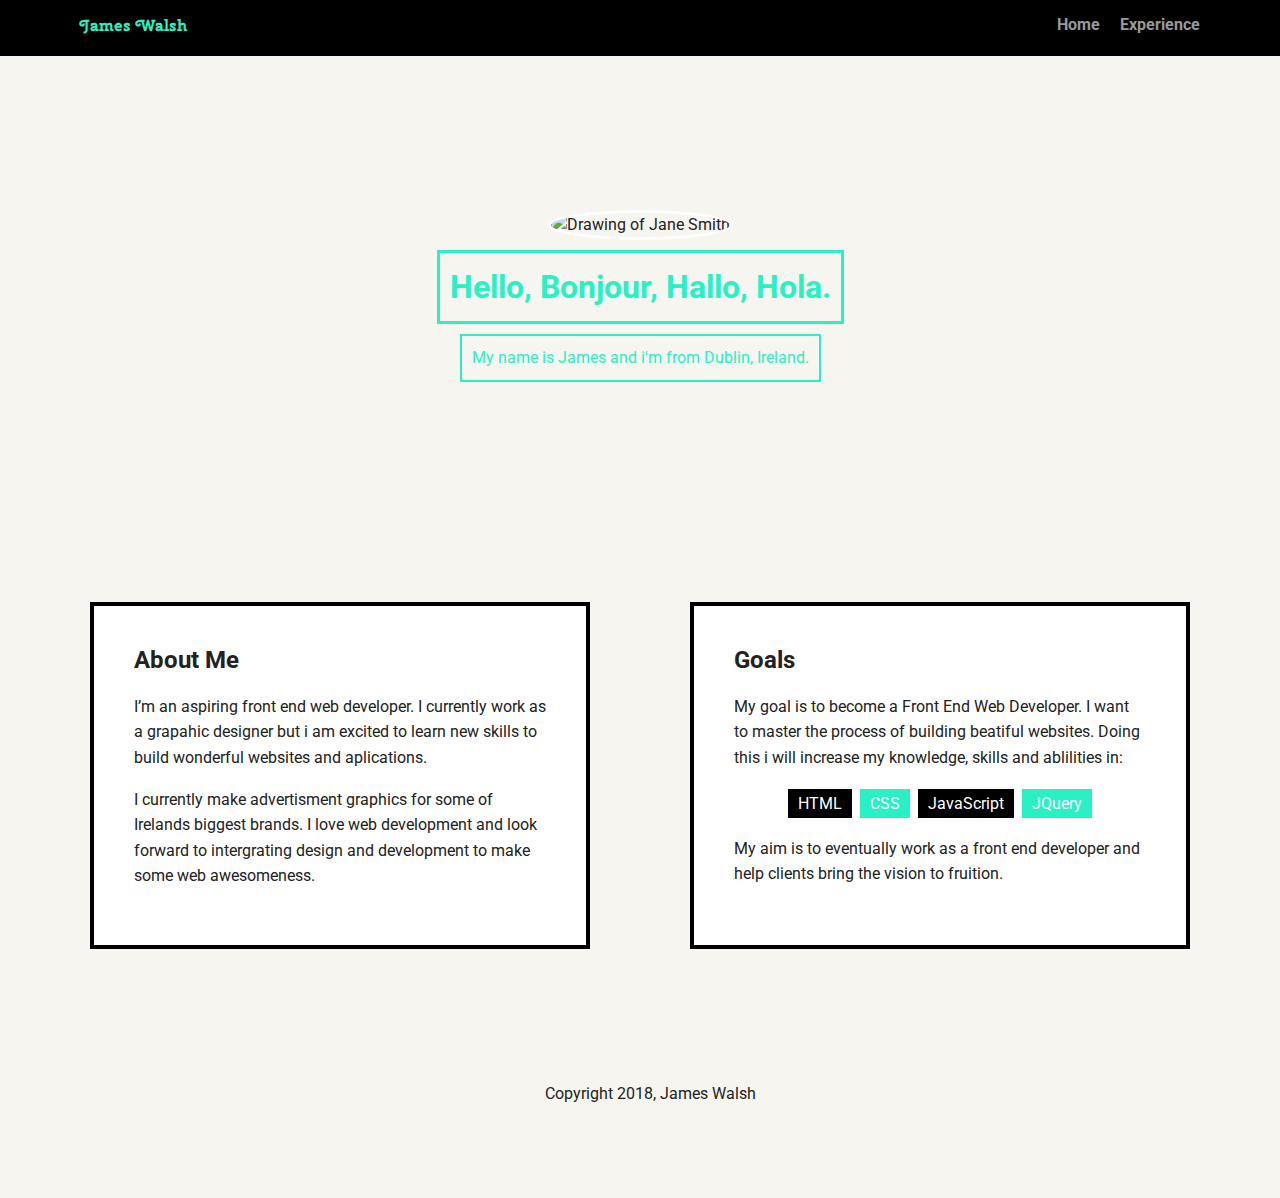
==== index.html @ 4403941a "Added Social Links" ====
<!doctype html>
<html lang="en">
<head>
  <meta charset="utf-8">
  <title>James Walsh's Profile</title>
  <meta name="viewport" content="width=device-width, initial-scale=1.0">
  <link rel="stylesheet" href="styles.css">
  <link href="https://fonts.googleapis.com/css?family=Muli%7CRoboto:400,300,500,700,900" rel="stylesheet">
  <link href="https://fonts.googleapis.com/css?family=Cherry+Swash" rel="stylesheet">
</head>
  <body>

    <div class="main-nav">
        <ul class="nav">
          <li class="name">James Walsh</li>
          <li><a href="#">Home</a></li>
          <li><a href="experience.html">Experience</a></li>
        </ul>
    </div>

    <header>
      <img src="images/profile-image.jpg" alt="Drawing of Jane Smith" class="profile-image">
      <h1 class="tag name">Hello, Bonjour, Hallo, Hola.</h1>
      <p class="tag location">My name is James and i'm from Dublin, Ireland.</p>
    </header>

    <main class="flex">
      <div class="card">
        <h2>About Me</h2>
        <p>I’m an aspiring front end web developer. I currently work as a grapahic designer but i am excited to learn new skills to build wonderful websites and aplications.</p>
        <p>I currently make advertisment graphics for some of Irelands biggest brands. I love web development and look forward to intergrating design and development to make some web awesomeness.</p>
      </div>

      <div class="card">
        <h2>Goals</h2>
        <p>My goal is to become a Front End Web Developer. I want to master the process of building beatiful websites. Doing this i will increase my knowledge, skills and ablilities in:</p>
        <ul class="skills">
          <li>HTML</li>
          <li>CSS</li>
          <li>JavaScript</li>
          <li>JQuery</li>
        </ul>
        <p>My aim is to eventually work as a front end developer and help clients bring the vision to fruition.</p>
      </div>

    </main>
    <footer>
      <ul>
        <li><a href="#" class="social twitter">Twitter</a></li>
        <li><a href="#" class="social linkedin">LinkedIn</a></li>
        <li><a href="https://github.com/WalshyIRE" class="social github">Github</a></li>
      </ul>
      <p class="copyright">Copyright 2018, James Walsh</p>
    </footer>
  </body>
  </html>
---- styles.css ----
/* Global Layout Set-up */
* {
  box-sizing: border-box;
}

body {
  margin: 0;
  padding: 0;
  text-align: center;
  font-family: 'Roboto', sans-serif;
  color: #222;
  background: #f7f5f0;
}
/* Link Styles */

a {
  text-decoration: none;
  color: #999;
}
a:hover {
  color: #6633ff;
}

/* Section Styles */

.main-nav {
  width: 100%;
  background: black;
  min-height: 30px;
  padding: 10px;
  position: fixed;
  text-align: center;
}
.nav {
  display: flex;
  justify-content: space-around;
  font-weight: 700;
  list-style-type: none;
  margin: 0 auto;
  padding: 0;
}

.nav .name {
    display: block;
    font-family: 'Cherry Swash', cursive;
    margin-right: auto;
    color: #29f1c3;
}
.nav li {
  padding: 5px 10px 10px 10px;
}
.nav a {
  transition: all .5s;
}
.nav a:hover {
  color: white
}

header {
  text-align: center;
  background: url('images/developer.jpg') no-repeat top center ;
  background-size: cover;
  background-position: center;
  overflow: hidden;
  padding-top: 60px;
}
header {
  line-height: 1.5;
  padding: 10em;
}
header .profile-image {
  margin-top: 50px;
  width: 150px;
  height: 150px;
  border-radius: 50%;
  border: 3px solid white;
  transition: all .5s;
}
header .profile-image:hover {
  transform: scale(1.1) rotate(360deg);
  border-radius: 0%;
  border: 3px solid #29f1c3;
}
.tag {
  color: #29f1c3;
  padding: 10px;
  display: table;
  margin: 10px auto;
  border: 3px solid #29f1c3;
}
.location {
  border: 2px solid #29f1c3;
  color: border: 2px solid #29f1c3;
}
.card {
  margin: 30px;
  padding: 20px 40px 40px;
  max-width: 500px;
  text-align: left;
  background: #fff;
  border: 4px solid #000;
  /* border-radius: 6px; */
  transition: all .5s;

}


.card:hover {
  border-color: #29f1c3;
  box-shadow: 10px 10px 5px 0px rgba(0,0,0,0.2);
}

ul.skills {
  padding: 0;
  text-align: center;
}

.skills li {
  /* border-radius: 6px; */
  display: inline-block;
  background: #29f1c3;
  color: white;
  padding: 5px 10px;
  margin: 2px;
}

.skills li:nth-child(odd) {
  background: #000;
}

footer {
  width: 100%;
  min-height: 30px;
  padding: 20px 0 40px 20px;
}

footer .copyright {
  top: -8px;
  font-size: .75em;
}

footer ul {
  list-style-type: none;
  margin: 0;
  padding: 0;
}

footer ul li {
  display: inline-block;
}

a.social {
  display: inline-block;
  text-indent: -9999px;
  margin-left: 5px;
  width: 30px;
  height: 30px;
  background-size: 30px 30px;
  opacity: .4;
  transition: all .5s;
}

a.twitter {
  background-image: url(images/twitter.svg);
}
a.linkedin {
  background-image: url(images/linkedin.svg);
}
a.github {
  background-image: url(images/github.svg);
}
a.social:hover {
  opacity: 1;
}
.clearfix {
  clear: both;
}

/* Styles for larger screens */
@media screen and (min-width: 720px) {

  .flex {
      display: -ms-flexbox;      /* TWEENER - IE 10 */
      display: flex;
      max-width: 1200px;
      -ms-flex-pack: distribute;
      justify-content: space-around;
      margin: 0 auto;
  }

  header {
    min-height: 470px;
  }

  .nav {
    max-width: 1200px;
    padding: 0 30px;
  }


  main {
    padding-top: 20px;
  }

  main p {
    line-height: 1.6em;
  }

  footer {
    font-size: 1.3em;
    max-width: 1200px;
    margin: 40px auto;
  }

}
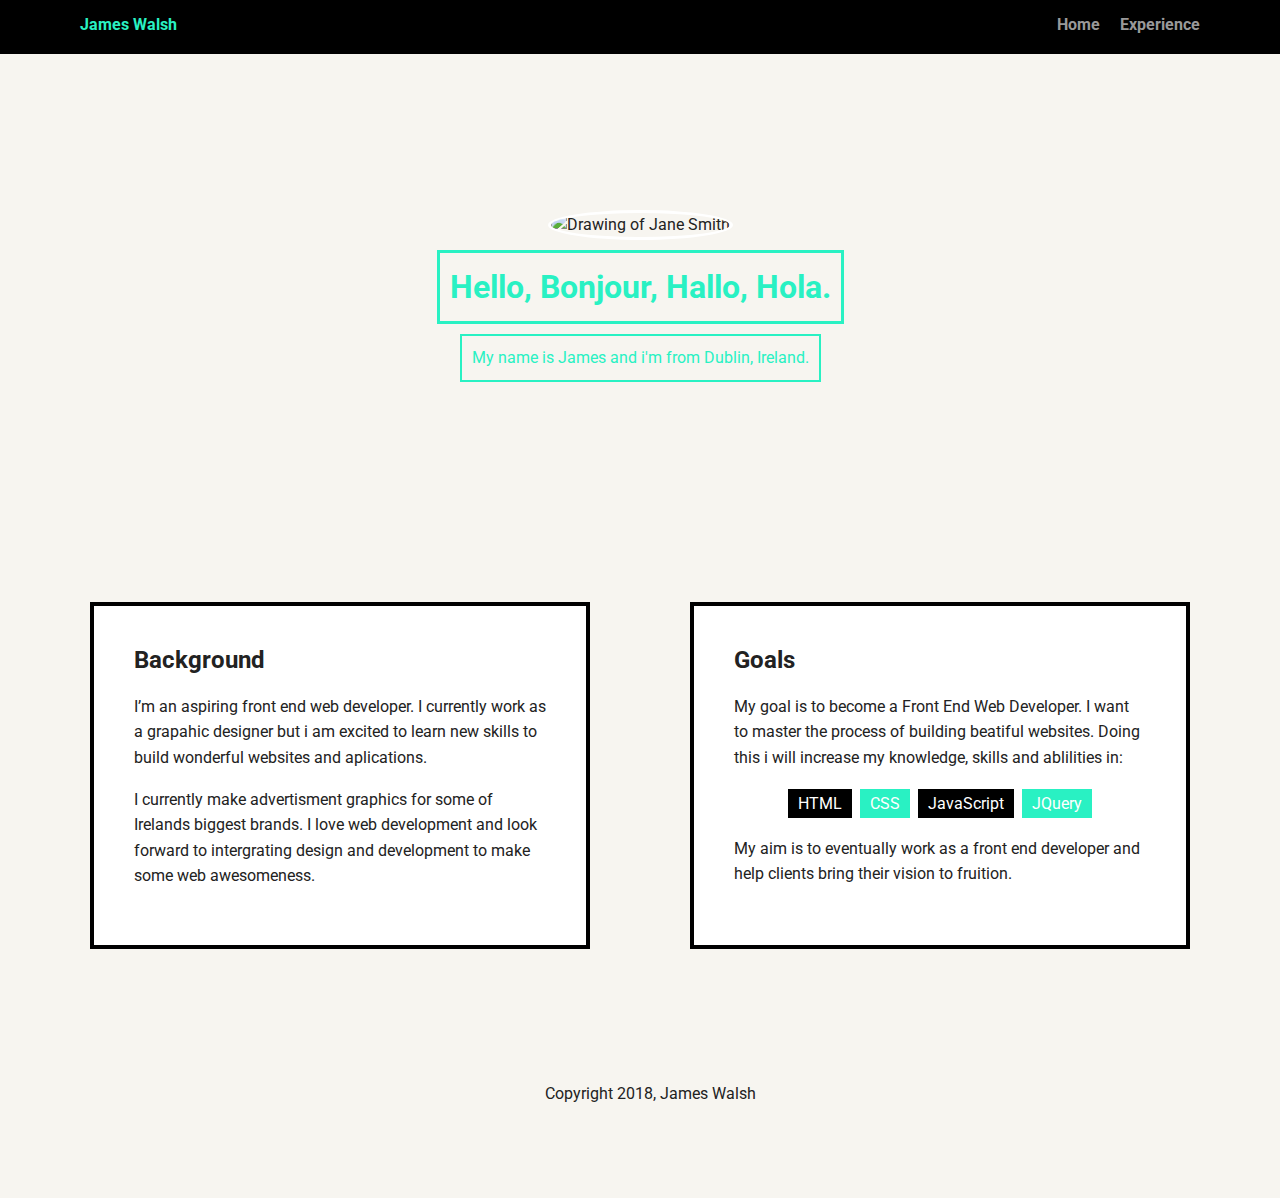
==== commit 57795af7: "Changes to experience page" ====
--- a/index.html
+++ b/index.html
@@ -6,31 +6,40 @@
   <meta name="viewport" content="width=device-width, initial-scale=1.0">
   <link rel="stylesheet" href="styles.css">
   <link href="https://fonts.googleapis.com/css?family=Muli%7CRoboto:400,300,500,700,900" rel="stylesheet">
-  <link href="https://fonts.googleapis.com/css?family=Cherry+Swash" rel="stylesheet">
 </head>
   <body>
+
+<!-- Start of Main Navigation -->
 
     <div class="main-nav">
         <ul class="nav">
           <li class="name">James Walsh</li>
-          <li><a href="#">Home</a></li>
+          <li><a href="index.html">Home</a></li>
           <li><a href="experience.html">Experience</a></li>
         </ul>
     </div>
 
+<!-- End of Main Navigation -->
+
+
+<!-- Heading Section -->
     <header>
       <img src="images/profile-image.jpg" alt="Drawing of Jane Smith" class="profile-image">
       <h1 class="tag name">Hello, Bonjour, Hallo, Hola.</h1>
       <p class="tag location">My name is James and i'm from Dublin, Ireland.</p>
     </header>
+<!-- End of Heading Section -->
 
+<!-- Start of Main Content -->
     <main class="flex">
       <div class="card">
-        <h2>About Me</h2>
+        <h2>Background</h2>
         <p>I’m an aspiring front end web developer. I currently work as a grapahic designer but i am excited to learn new skills to build wonderful websites and aplications.</p>
         <p>I currently make advertisment graphics for some of Irelands biggest brands. I love web development and look forward to intergrating design and development to make some web awesomeness.</p>
       </div>
+  <!-- End of Left Card -->
 
+<!-- Start of Right Card -->
       <div class="card">
         <h2>Goals</h2>
         <p>My goal is to become a Front End Web Developer. I want to master the process of building beatiful websites. Doing this i will increase my knowledge, skills and ablilities in:</p>
@@ -40,17 +49,21 @@
           <li>JavaScript</li>
           <li>JQuery</li>
         </ul>
-        <p>My aim is to eventually work as a front end developer and help clients bring the vision to fruition.</p>
+        <p>My aim is to eventually work as a front end developer and help clients bring their vision to fruition.</p>
       </div>
+<!-- End of Right Card -->
+<!-- End of Main Content Section -->
+    </main>
 
-    </main>
+<!-- Start of Footer -->
     <footer>
       <ul>
         <li><a href="#" class="social twitter">Twitter</a></li>
         <li><a href="#" class="social linkedin">LinkedIn</a></li>
-        <li><a href="https://github.com/WalshyIRE" class="social github">Github</a></li>
+        <li><a href="https://github.com/WalshyIRE" target="_blank" class="social github">Github</a></li>
       </ul>
       <p class="copyright">Copyright 2018, James Walsh</p>
     </footer>
+<!-- End of Footer -->
   </body>
   </html>
--- a/styles.css
+++ b/styles.css
@@ -42,7 +42,8 @@
 
 .nav .name {
     display: block;
-    font-family: 'Cherry Swash', cursive;
+    font-family: 'Roboto', sans-serif;
+    font-weight: bold;
     margin-right: auto;
     color: #29f1c3;
 }
@@ -90,7 +91,7 @@
 }
 .location {
   border: 2px solid #29f1c3;
-  color: border: 2px solid #29f1c3;
+
 }
 .card {
   margin: 30px;
@@ -99,7 +100,6 @@
   text-align: left;
   background: #fff;
   border: 4px solid #000;
-  /* border-radius: 6px; */
   transition: all .5s;
 
 }
@@ -116,7 +116,6 @@
 }
 
 .skills li {
-  /* border-radius: 6px; */
   display: inline-block;
   background: #29f1c3;
   color: white;
@@ -176,6 +175,14 @@
   clear: both;
 }
 
+/* Custom Styles */
+
+.adobe-logo {
+  width: 30%;
+  margin-left: 10px;
+  padding: 10px;
+}
+
 /* Styles for larger screens */
 @media screen and (min-width: 720px) {
 
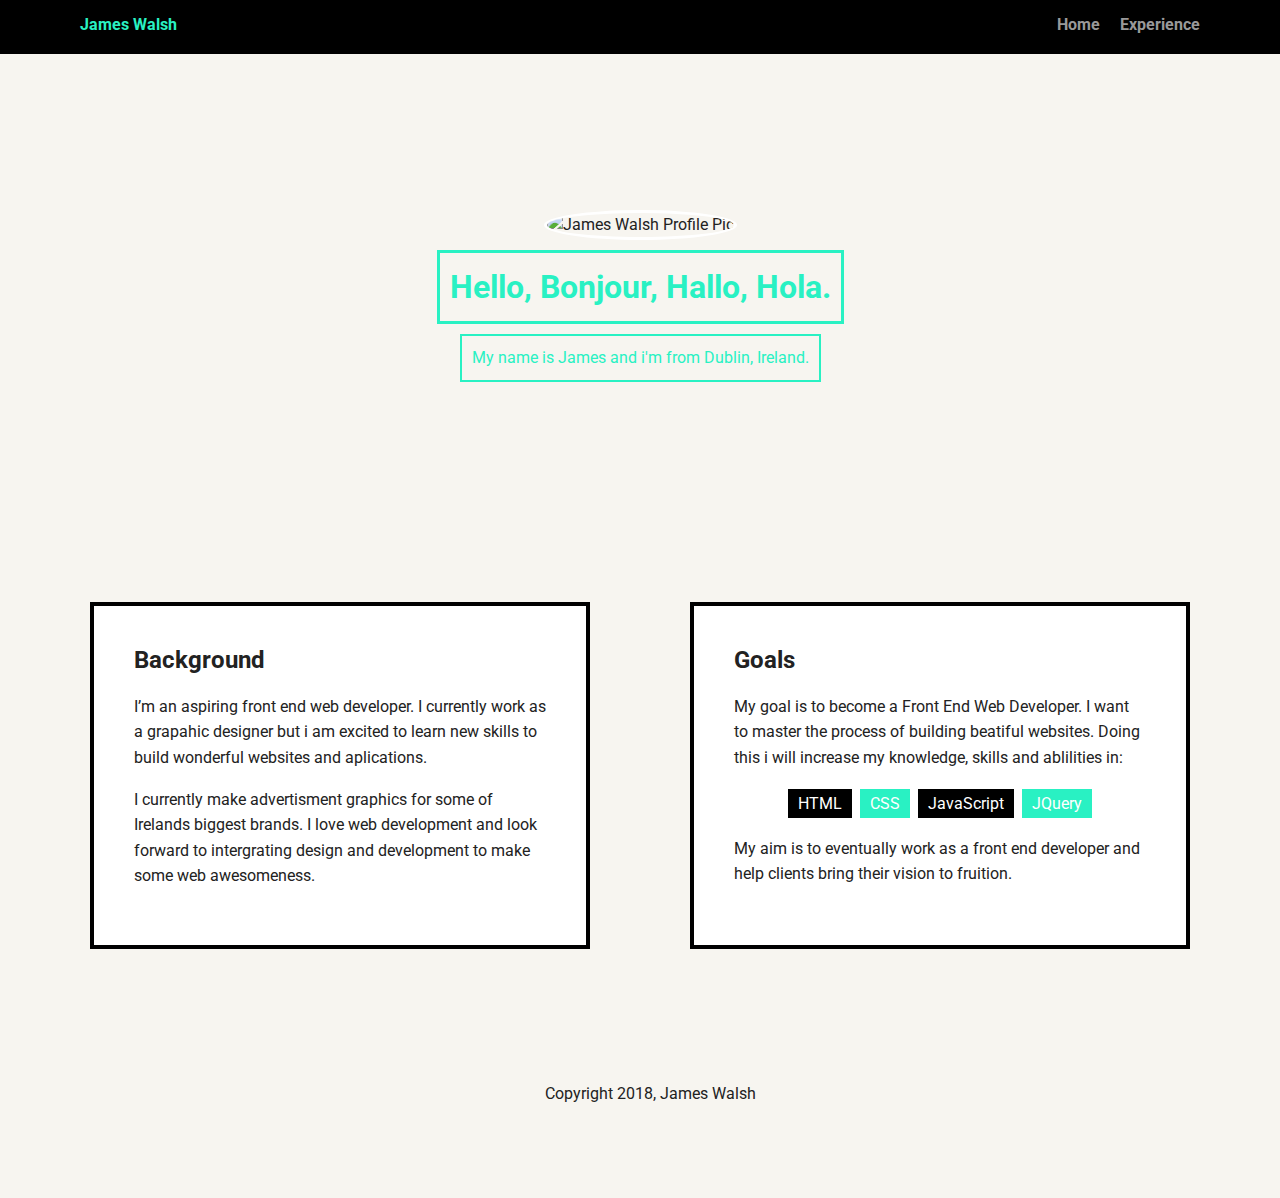
==== commit 3b4f80aa: "changed alt text" ====
--- a/index.html
+++ b/index.html
@@ -24,7 +24,7 @@
 
 <!-- Heading Section -->
     <header>
-      <img src="images/profile-image.jpg" alt="Drawing of Jane Smith" class="profile-image">
+      <img src="images/profile-image.jpg" alt="James Walsh Profile Pic" class="profile-image">
       <h1 class="tag name">Hello, Bonjour, Hallo, Hola.</h1>
       <p class="tag location">My name is James and i'm from Dublin, Ireland.</p>
     </header>
@@ -58,8 +58,6 @@
 <!-- Start of Footer -->
     <footer>
       <ul>
-        <li><a href="#" class="social twitter">Twitter</a></li>
-        <li><a href="#" class="social linkedin">LinkedIn</a></li>
         <li><a href="https://github.com/WalshyIRE" target="_blank" class="social github">Github</a></li>
       </ul>
       <p class="copyright">Copyright 2018, James Walsh</p>
